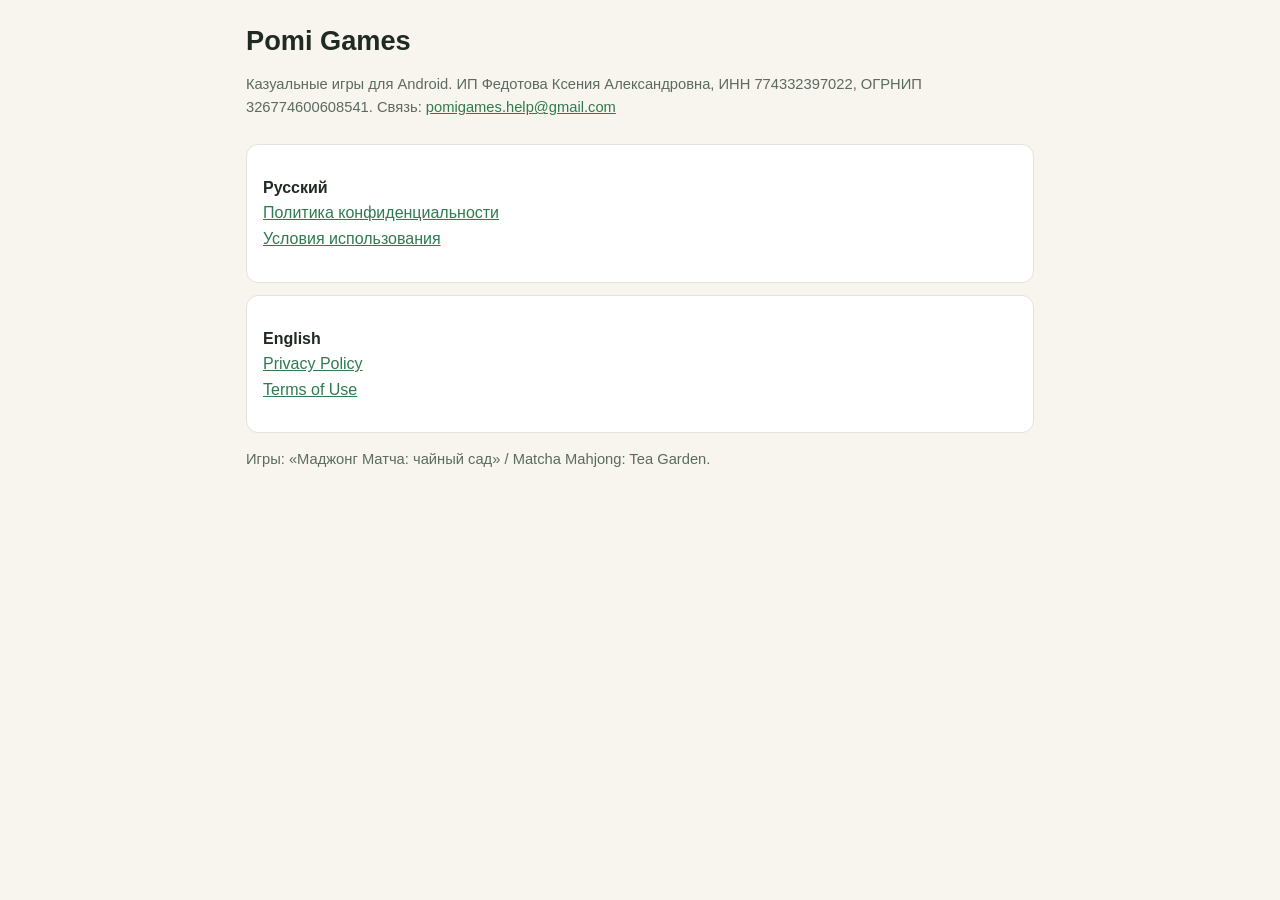
==== index.html @ ccefa4b5 "Privacy Policy and Terms of Use (RU/EN)" ====
<!doctype html>
<html lang="ru">
<head>
<meta charset="utf-8">
<meta name="viewport" content="width=device-width, initial-scale=1">
<title>Pomi Games — документы</title>
<link rel="stylesheet" href="style.css">
</head>
<body>
<main>
<header>
<h1>Pomi Games</h1>
<p class="muted">Казуальные игры для Android. ИП Федотова Ксения Александровна, ИНН 774332397022, ОГРНИП 326774600608541. Связь: <a href="mailto:pomigames.help@gmail.com">pomigames.help@gmail.com</a></p>
</header>
<div class="card">
<p><b>Русский</b><br>
<a href="ru/privacy.html">Политика конфиденциальности</a><br>
<a href="ru/terms.html">Условия использования</a></p>
</div>
<div class="card">
<p><b>English</b><br>
<a href="en/privacy.html">Privacy Policy</a><br>
<a href="en/terms.html">Terms of Use</a></p>
</div>
<p class="muted">Игры: «Маджонг Матча: чайный сад» / Matcha Mahjong: Tea Garden.</p>
</main>
</body>
</html>
---- style.css ----
:root {
  --bg: #f7f5ee;
  --text: #1f2a22;
  --muted: #5b6b5f;
  --accent: #2f7a4f;
  --card: #ffffff;
  --line: #dfe5dc;
}
@media (prefers-color-scheme: dark) {
  :root {
    --bg: #101914;
    --text: #e8efe9;
    --muted: #9fb0a4;
    --accent: #7fcf9b;
    --card: #17231c;
    --line: #2a3a30;
  }
}
* { box-sizing: border-box; }
body {
  margin: 0;
  background: var(--bg);
  color: var(--text);
  font: 16px/1.6 -apple-system, "Segoe UI", Roboto, Arial, sans-serif;
}
main {
  max-width: 820px;
  margin: 0 auto;
  padding: 24px 16px 64px;
}
header { margin-bottom: 24px; }
h1 { font-size: 1.7rem; line-height: 1.25; margin: 0 0 6px; }
h2 { font-size: 1.2rem; margin: 32px 0 8px; }
p, li { color: var(--text); }
.muted { color: var(--muted); font-size: 0.92rem; }
a { color: var(--accent); }
nav { display: flex; gap: 14px; flex-wrap: wrap; font-size: 0.95rem; margin-bottom: 18px; }
table { width: 100%; border-collapse: collapse; margin: 8px 0 16px; font-size: 0.95rem; }
th, td { text-align: left; vertical-align: top; padding: 8px; border-bottom: 1px solid var(--line); }
th { color: var(--muted); font-weight: 600; }
.card {
  background: var(--card);
  border: 1px solid var(--line);
  border-radius: 12px;
  padding: 14px 16px;
  margin: 12px 0;
}
.table-wrap { overflow-x: auto; }
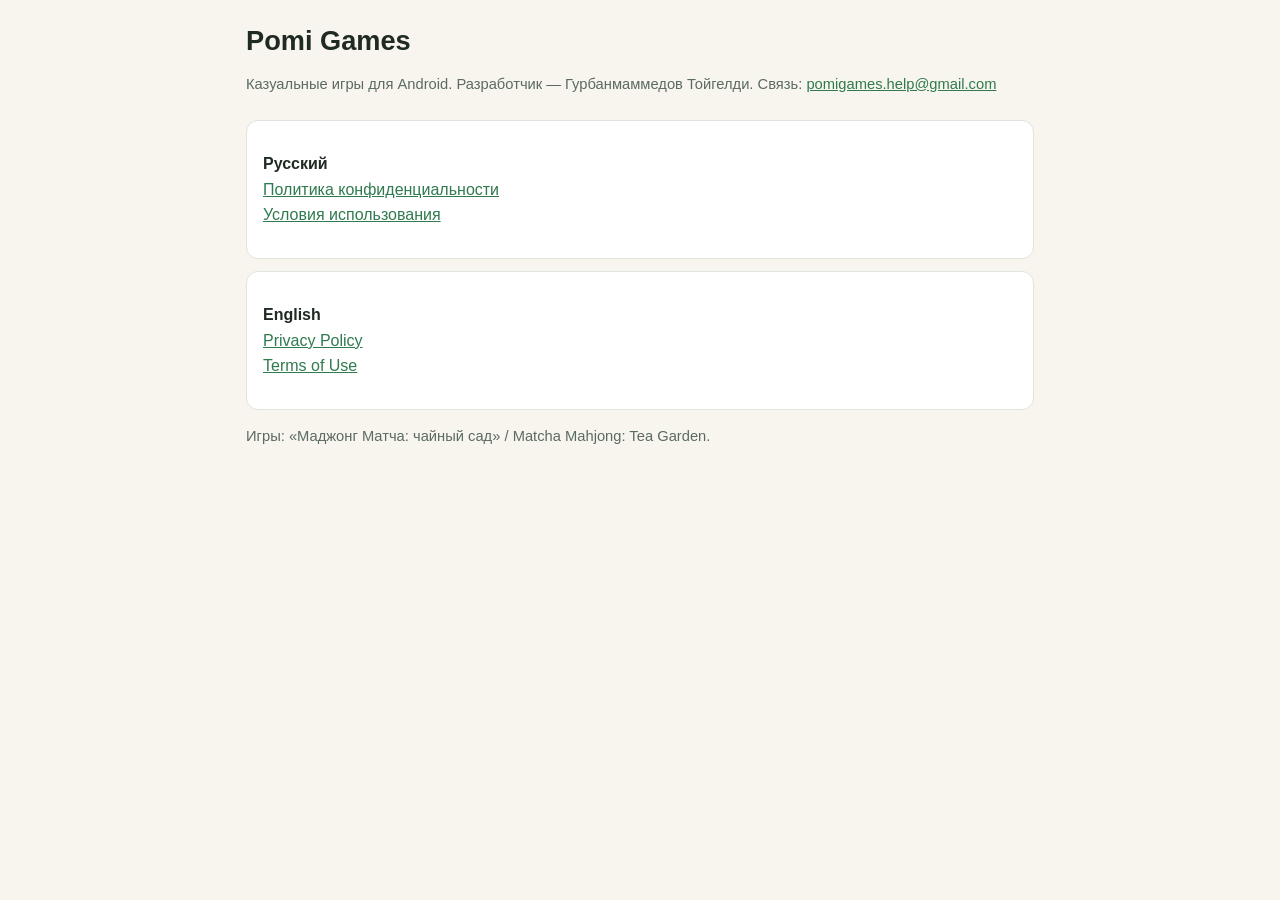
==== commit 496ce900: "Operator: Toygeldi Gurbanmammedov (private individual); partners list; 12+" ====
--- a/index.html
+++ b/index.html
@@ -10,7 +10,7 @@
 <main>
 <header>
 <h1>Pomi Games</h1>
-<p class="muted">Казуальные игры для Android. ИП Федотова Ксения Александровна, ИНН 774332397022, ОГРНИП 326774600608541. Связь: <a href="mailto:pomigames.help@gmail.com">pomigames.help@gmail.com</a></p>
+<p class="muted">Казуальные игры для Android. Разработчик — Гурбанмаммедов Тойгелди. Связь: <a href="mailto:pomigames.help@gmail.com">pomigames.help@gmail.com</a></p>
 </header>
 <div class="card">
 <p><b>Русский</b><br>
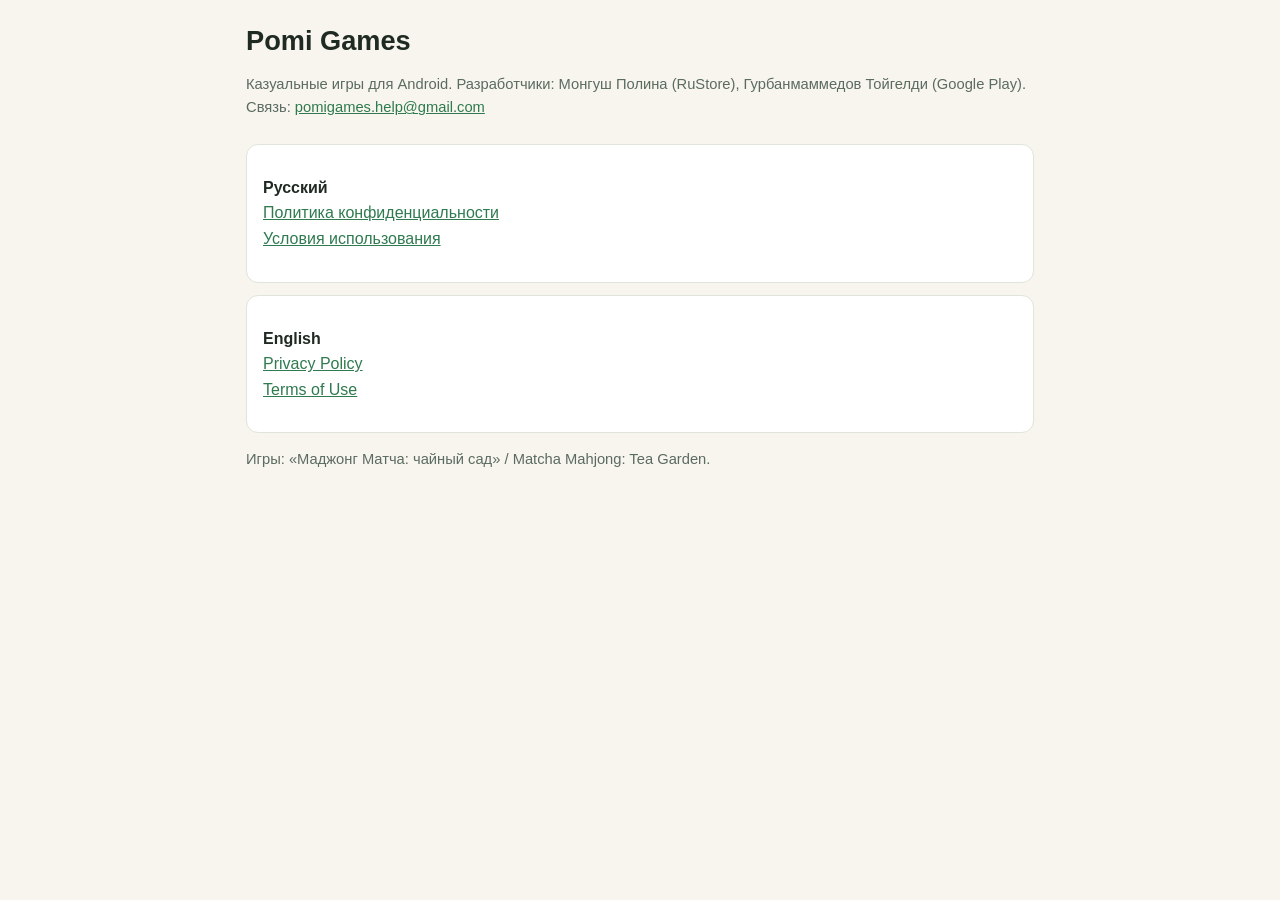
==== commit 867f1b88: "Data controller per store: RuStore - Polina Mongush, Google Play - Toygeldi Gurbanmammedov" ====
--- a/index.html
+++ b/index.html
@@ -10,7 +10,7 @@
 <main>
 <header>
 <h1>Pomi Games</h1>
-<p class="muted">Казуальные игры для Android. Разработчик — Гурбанмаммедов Тойгелди. Связь: <a href="mailto:pomigames.help@gmail.com">pomigames.help@gmail.com</a></p>
+<p class="muted">Казуальные игры для Android. Разработчики: Монгуш Полина (RuStore), Гурбанмаммедов Тойгелди (Google Play). Связь: <a href="mailto:pomigames.help@gmail.com">pomigames.help@gmail.com</a></p>
 </header>
 <div class="card">
 <p><b>Русский</b><br>
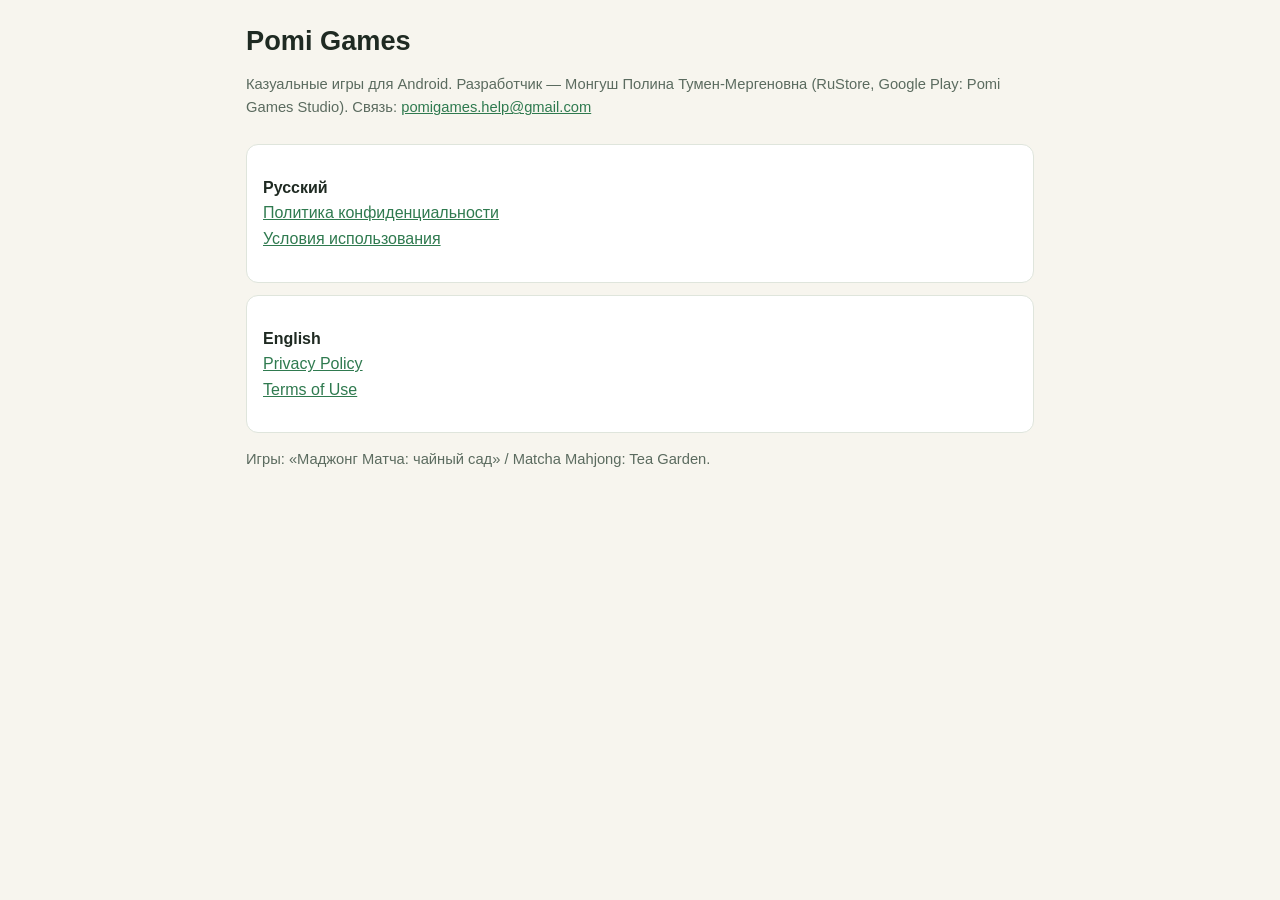
==== commit 8503a07f: "Data controller: Mongush Polina Tumen-Mergenovna (RuStore and Google Play)" ====
--- a/index.html
+++ b/index.html
@@ -10,7 +10,7 @@
 <main>
 <header>
 <h1>Pomi Games</h1>
-<p class="muted">Казуальные игры для Android. Разработчики: Монгуш Полина (RuStore), Гурбанмаммедов Тойгелди (Google Play). Связь: <a href="mailto:pomigames.help@gmail.com">pomigames.help@gmail.com</a></p>
+<p class="muted">Казуальные игры для Android. Разработчик — Монгуш Полина Тумен-Мергеновна (RuStore, Google Play: Pomi Games Studio). Связь: <a href="mailto:pomigames.help@gmail.com">pomigames.help@gmail.com</a></p>
 </header>
 <div class="card">
 <p><b>Русский</b><br>
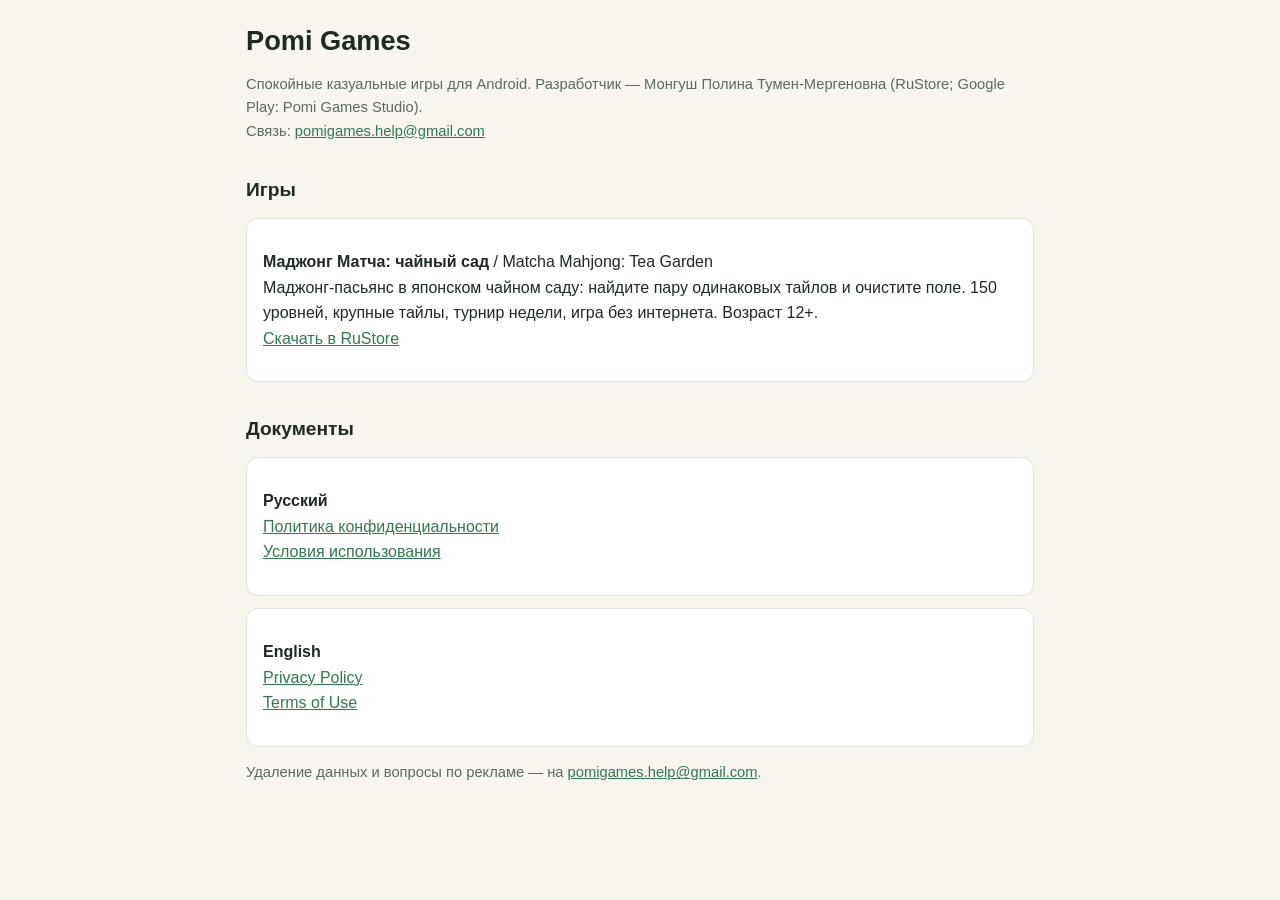
==== commit 5b84bb98: "Studio home page: game card, documents Co-Authored-By: Claude Opus 5.5 <noreply@anthropic.com>" ====
--- a/index.html
+++ b/index.html
@@ -3,15 +3,27 @@
 <head>
 <meta charset="utf-8">
 <meta name="viewport" content="width=device-width, initial-scale=1">
-<title>Pomi Games — документы</title>
+<title>Pomi Games — казуальные игры</title>
+<meta name="description" content="Pomi Games — спокойные казуальные игры для Android: «Маджонг Матча: чайный сад».">
 <link rel="stylesheet" href="style.css">
 </head>
 <body>
 <main>
 <header>
 <h1>Pomi Games</h1>
-<p class="muted">Казуальные игры для Android. Разработчик — Монгуш Полина Тумен-Мергеновна (RuStore, Google Play: Pomi Games Studio). Связь: <a href="mailto:pomigames.help@gmail.com">pomigames.help@gmail.com</a></p>
+<p class="muted">Спокойные казуальные игры для Android. Разработчик — Монгуш Полина Тумен-Мергеновна (RuStore; Google Play: Pomi Games Studio).<br>
+Связь: <a href="mailto:pomigames.help@gmail.com">pomigames.help@gmail.com</a></p>
 </header>
+
+<h2>Игры</h2>
+<div class="card">
+<p><b>Маджонг Матча: чайный сад</b> / Matcha Mahjong: Tea Garden<br>
+Маджонг-пасьянс в японском чайном саду: найдите пару одинаковых тайлов и очистите поле. 150 уровней, крупные тайлы,
+турнир недели, игра без интернета. Возраст 12+.<br>
+<a href="https://www.rustore.ru/catalog/app/com.pomigames.matchamahjong">Скачать в RuStore</a></p>
+</div>
+
+<h2>Документы</h2>
 <div class="card">
 <p><b>Русский</b><br>
 <a href="ru/privacy.html">Политика конфиденциальности</a><br>
@@ -22,7 +34,7 @@
 <a href="en/privacy.html">Privacy Policy</a><br>
 <a href="en/terms.html">Terms of Use</a></p>
 </div>
-<p class="muted">Игры: «Маджонг Матча: чайный сад» / Matcha Mahjong: Tea Garden.</p>
+<p class="muted">Удаление данных и вопросы по рекламе — на <a href="mailto:pomigames.help@gmail.com">pomigames.help@gmail.com</a>.</p>
 </main>
 </body>
 </html>
